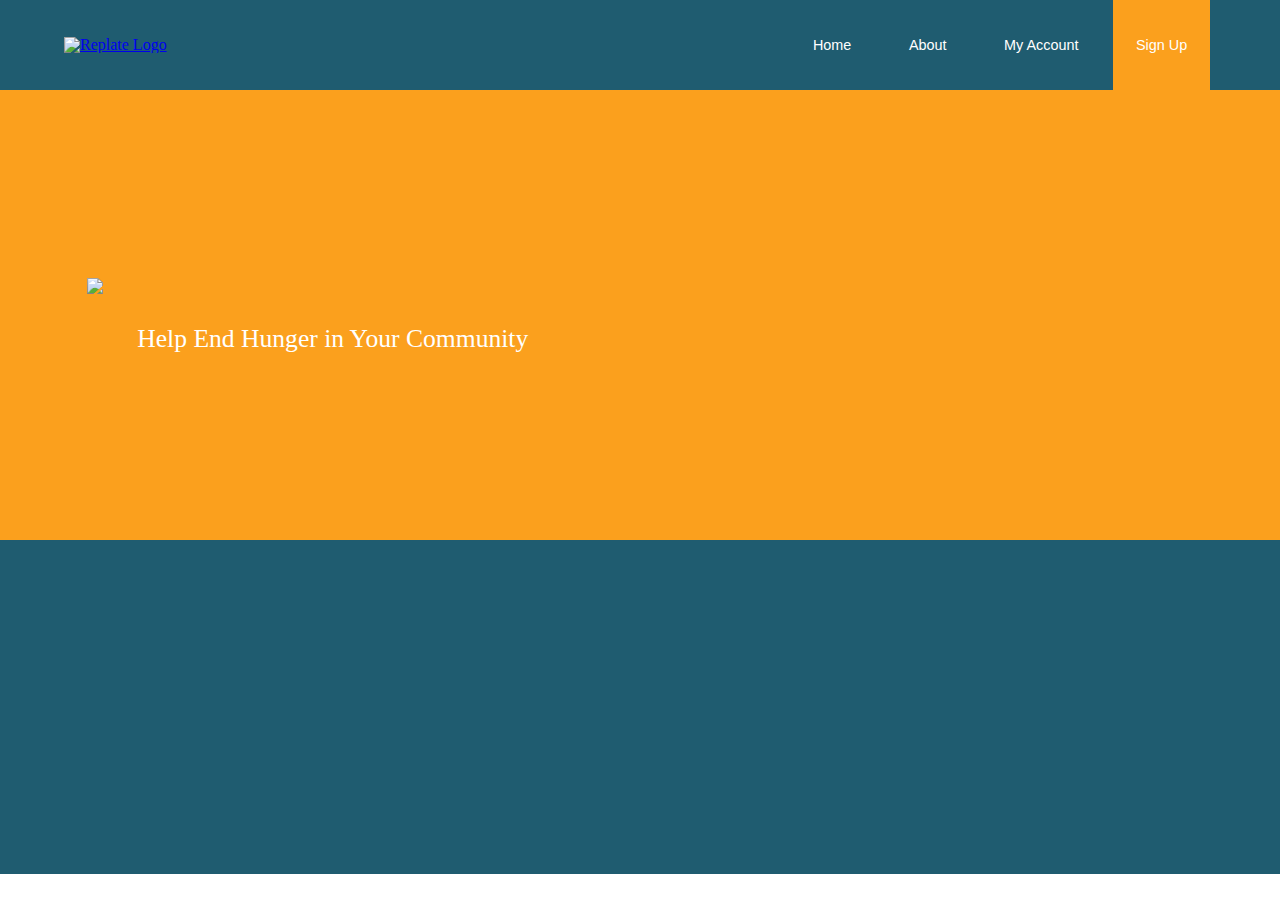
==== about.html @ b8de44a4 "Committing nav changes, mobile styles and about page structure." ====
<!DOCTYPE html>
<html>
  <head>
    <title>Replate - Help End Hunger in Your Community</title>
    <meta name="viewport" content="width=device-width, initial-scale=1.0">
    <link rel="stylesheet" href="css/index.css">
    <link rel="stylesheet" href="https://use.typekit.net/iao2ilk.css">
  </head>

  <body>
    <!-- START NAVIGATION.LESS -->
    <nav>
      <a class="logoLink" href="index.html"><img class="logo" src="images/logos/replate-white.svg" alt="Replate Logo"></a>
      <a class="navLink" href="index.html">Home</a>
      <a class="navLink" href="about.html">About</a>
      <a class="navLink" href="#">My Account</a>
      <a class="navSignUp" href="#"><span>Sign Up</span></a>
    </nav>
    <!-- END NAVIGATION.LESS-->

    <div class="container">
      <section class="postHeader">
        <div class="postHeaderContent">
          <img src="images/logos/replate-white.svg">
          <h2>Help End Hunger in Your Community</h2>
        </div>
      </section>

      <div class="aboutTheTeam">
      </div>

    </div>

    <footer>

    </footer>
  </body>

</html>
---- css/index.css ----
/* http://meyerweb.com/eric/tools/css/reset/
v2.0 | 20110126
   License: none (public domain)
*/
@import url("https://use.typekit.net/iao2ilk.css");
html,
body,
div,
span,
applet,
object,
iframe,
h1,
h2,
h3,
h4,
h5,
h6,
p,
blockquote,
pre,
a,
abbr,
acronym,
address,
big,
cite,
code,
del,
dfn,
em,
img,
ins,
kbd,
q,
s,
samp,
small,
strike,
strong,
sub,
sup,
tt,
var,
b,
u,
i,
center,
dl,
dt,
dd,
ol,
ul,
li,
fieldset,
form,
label,
legend,
table,
caption,
tbody,
tfoot,
thead,
tr,
th,
td,
article,
aside,
canvas,
details,
embed,
figure,
figcaption,
footer,
header,
hgroup,
menu,
nav,
output,
ruby,
section,
summary,
time,
mark,
audio,
video {
  margin: 0;
  padding: 0;
  border: 0;
  font-size: 100%;
  font: inherit;
  vertical-align: baseline;
}
/* HTML5 display-role reset for older browsers */
article,
aside,
details,
figcaption,
figure,
footer,
header,
hgroup,
menu,
nav,
section {
  display: block;
}
body {
  line-height: 1;
}
ol,
ul {
  list-style: none;
}
blockquote,
q {
  quotes: none;
}
blockquote:before,
blockquote:after,
q:before,
q:after {
  content: '';
  content: none;
}
table {
  border-collapse: collapse;
  border-spacing: 0;
}
h1 {
  font-family: hatch, serif;
  font-weight: 400;
  font-style: normal;
  font-size: 2rem;
}
h2 {
  font-family: hatch, serif;
  font-weight: 400;
  font-style: normal;
  font-size: 1.6rem;
}
h3 {
  font-family: Helvetica Neue, Helvetica, Arial, sans-serif;
  font-weight: 200;
  font-style: italic;
  text-transform: uppercase;
}
h4 {
  font-family: Helvetica Neue, Helvetica, Arial, sans-serif;
  color: #1F5C70;
  font-weight: bold;
  font-size: 2.5vw;
  line-height: 3rem;
  text-transform: uppercase;
}
nav {
  height: 10vh;
  background: #1F5C70;
  display: flex;
  justify-content: flex-end;
  align-items: center;
  padding: 0 5%;
  color: white;
}
nav .logoLink {
  margin-right: auto;
}
@media (max-width: 500px) {
  nav .logoLink {
    margin: 0 auto;
  }
}
nav .navLink,
nav .navSignUp {
  background-color: #1F5C70;
  transition: background-color 0.2s ease;
  color: white;
  padding: 0 2%;
  margin: 0 0.5%;
  align-self: stretch;
  display: flex;
  align-items: center;
  text-decoration: none;
  font-family: Helvetica;
  font-size: 0.9rem;
}
@media (max-width: 500px) {
  nav .navLink,
  nav .navSignUp {
    display: none;
  }
}
nav .navLink:hover {
  background-color: #FBA01D;
}
nav .navSignUp {
  background-color: #FBA01D;
}
nav .logo {
  width: 7rem;
}
.headerContainer {
  height: 100vh;
  background-image: url("../images/trash-food.jpg");
  background-size: cover;
  background-position: right;
  overflow: auto;
  postion: relative;
}
.headerContainer .headerLogo {
  height: 95vh;
  display: flex;
  justify-content: center;
  align-items: center;
}
.headerContainer .headerLogo img {
  width: 50%;
}
.postHeader {
  min-height: 50vh;
  background-color: #FBA01D;
  background-image: url("../images/iphoneMockUp.jpg");
  background-repeat: no-repeat;
  background-position: 90% 50%;
  background-size: 45%;
  padding: 3% 0;
  margin: 0;
  padding: 0 2%;
  display: flex;
  justify-content: flex-start;
  align-items: center;
}
.postHeader .postHeaderContent {
  width: 50%;
  font-family: hatch, serif;
  color: white;
  text-align: center;
  display: flex;
  justify-content: center;
  align-items: center;
  flex-direction: column;
}
.postHeader .postHeaderContent img {
  width: 80%;
  margin-bottom: 2rem;
}
.postHeader .postHeaderContent h2 {
  width: 80%;
}
.foodData {
  display: flex;
  justify-content: center;
  align-items: center;
  margin: 0;
  padding: 1% 2%;
  min-height: 40vh;
}
@media (max-width: 500px) {
  .foodData {
    flex-direction: column;
    min-height: 80vh;
  }
}
.foodData .twoColContent {
  display: flex;
  justify-content: center;
  align-items: center;
  flex-direction: column;
  color: #1F5C70;
  width: 50%;
  text-align: center;
}
.foodData .twoColContent .replateLogo {
  width: 35%;
  margin: 5% 0;
}
.foodData .twoColContent .usGraphic {
  width: 100%;
  justify-content: flex-end;
}
.foodData .twoColContent h1 {
  font-family: Helvetica Neue, Helvetica, Arial, sans-serif;
  font-size: 3rem;
  flex-shrink: 1;
  line-height: 5rem;
  font-weight: bold;
}
.foodData .twoColContent .twoColRuler {
  border-top: 1px solid #1F5C70;
  width: 100%;
  margin: 5% 0;
}
.foodData .twoColContent .figures {
  display: flex;
  justify-content: center;
  align-items: center;
  width: 100%;
  flex-direction: row;
  flex-wrap: nowrap;
}
.foodData .twoColContent .figures .dataFigure {
  padding: 0 1%;
  max-width: 10%;
  flex-shrink: 1;
  margin: 5% 0;
}
.foodData .twoColContent p {
  font-family: Helvetica Neue, Helvetica, Arial, sans-serif;
  font-size: 0.75rem;
  font-style: italic;
  color: #1F5C70;
  text-transform: uppercase;
  font-weight: 200;
}
.foodFacts {
  margin: 0%;
  padding: 3% 2%;
  display: flex;
  justify-content: center;
  align-items: center;
  flex-flow: row wrap;
  background-color: #1F5C70;
  color: white;
  min-height: 40vh;
  font-family: Helvetica Neue, Helvetica, Arial, sans-serif;
  line-height: 1.5rem;
  font-size: 0.9rem;
  font-weight: 400;
}
@media (max-width: 500px) {
  .foodFacts {
    flex-direction: column;
    min-height: 60vh;
  }
}
.foodFacts .twoColSectionHeader {
  width: 100%;
}
.foodFacts .twoColSectionHeader .foodWaste {
  font-family: Helvetica Neue, Helvetica, Arial, sans-serif;
  font-weight: bold;
  text-align: center;
  text-transform: uppercase;
}
.foodFacts .foodGraph {
  width: 46%;
  padding: 2%;
}
@media (max-width: 500px) {
  .foodFacts .foodGraph {
    width: 96%;
  }
}
.foodFacts .foodFactsList {
  width: 46%;
  padding: 2%;
}
@media (max-width: 500px) {
  .foodFacts .foodFactsList {
    width: 80%;
  }
}
.foodFacts .foodFactsList ul li {
  list-style: disc;
}
.joinTheFight {
  margin: 0%;
  padding: 3% 2%;
  display: flex;
  justify-content: center;
  align-items: center;
  padding: 7% 0 7% 0;
  flex-direction: column;
  text-align: center;
}
.joinTheFight h1 {
  color: #1F5C70;
  font-size: 4vw;
  margin-bottom: 2%;
}
@media (max-width: 500px) {
  .joinTheFight h1 {
    font-size: 2rem;
  }
}
.joinTheFight .userTypes {
  width: 100%;
  display: flex;
  justify-content: space-evenly;
  align-items: center;
  flex-flow: row nowrap;
}
@media (max-width: 500px) {
  .joinTheFight .userTypes {
    flex-direction: column;
  }
}
.joinTheFight .userTypes .userType {
  display: flex;
  justify-content: center;
  align-items: center;
  flex-direction: column;
  border: 2px solid #1F5C70;
  border-radius: 1rem;
  min-height: 25vh;
  width: 30%;
  padding: 1.5%;
  margin: 1.5%;
}
@media (max-width: 500px) {
  .joinTheFight .userTypes .userType {
    width: 90%;
  }
  .joinTheFight .userTypes .userType h4 {
    font-size: 2rem;
  }
}
.joinTheFight .userTypes .userType h4 {
  text-align: center;
  margin-bottom: 2%;
}
.joinTheFight .userTypes .userType .iconSize {
  display: block;
  width: 20vh;
  height: 20vh;
}
.joinTheFight .userTypes .userType .doveIcon {
  display: block;
  width: 15vh;
  height: 15vh;
  padding: 2.5vh;
}
.joinTheFight .userTypes .userType a {
  text-decoration: none;
  display: block;
  width: 90%;
}
.joinTheFight .userTypes .userType a .joinButton {
  background-color: #FBA01D;
  color: white;
  border: none;
  border-radius: 1rem;
  width: 100%;
  padding: 8% 1%;
  font-size: 1rem;
  font-weight: bold;
  transition: background-color 0.3s ease;
}
.joinTheFight .userTypes .userType a .joinButton:hover {
  background-color: #1F5C70;
}
@media (max-width: 500px) {
  .joinTheFight .userTypes .userType a .joinButton {
    margin-bottom: 5%;
  }
}
.download {
  background-color: #D9D9D9;
  min-height: 40vh;
  padding-top: 5%;
  display: flex;
  justify-content: center;
  align-items: center;
  flex-flow: row nowrap;
}
@media (max-width: 500px) {
  .download {
    flex-flow: column wrap;
  }
}
.download .leftCol {
  width: 50%;
  display: flex;
  align-items: center;
  flex-direction: column;
}
@media (max-width: 500px) {
  .download .leftCol {
    width: 100%;
  }
}
.download .leftCol .replateLogo {
  width: 80%;
  margin-bottom: 5%;
}
.download .leftCol .appStoreLogo {
  width: 30%;
  margin-bottom: 5%;
}
.download .leftCol h3 {
  font-family: hatch, serif;
  font-style: normal;
  font-size: 1.25rem;
  letter-spacing: 0.08rem;
  color: #1F5C70;
  margin-bottom: 5%;
}
.download .leftCol a {
  display: block;
  width: 100%;
  display: flex;
  text-decoration: none;
  justify-content: center;
}
.download .leftCol a button {
  background-color: #FBA01D;
  border: none;
  width: 80%;
  padding: 5% 0;
  border-radius: 0.8rem;
  color: white;
  font-family: hatch, serif;
  font-size: 1rem;
}
.download .leftCol a button:hover {
  filter: drop-shadow(0 0 0.2rem grey);
}
.download .rightCol {
  width: 50%;
}
.download .rightCol img {
  max-width: 100%;
}
@media (max-width: 500px) {
  .download .rightCol {
    width: 80%;
    padding-top: 5%;
  }
}
footer {
  background-color: #1F5C70;
  min-height: 30vh;
  text-align: center;
  padding-top: 5%;
  color: white;
  font-family: Helvetica Neue, Helvetica, Arial, sans-serif;
}
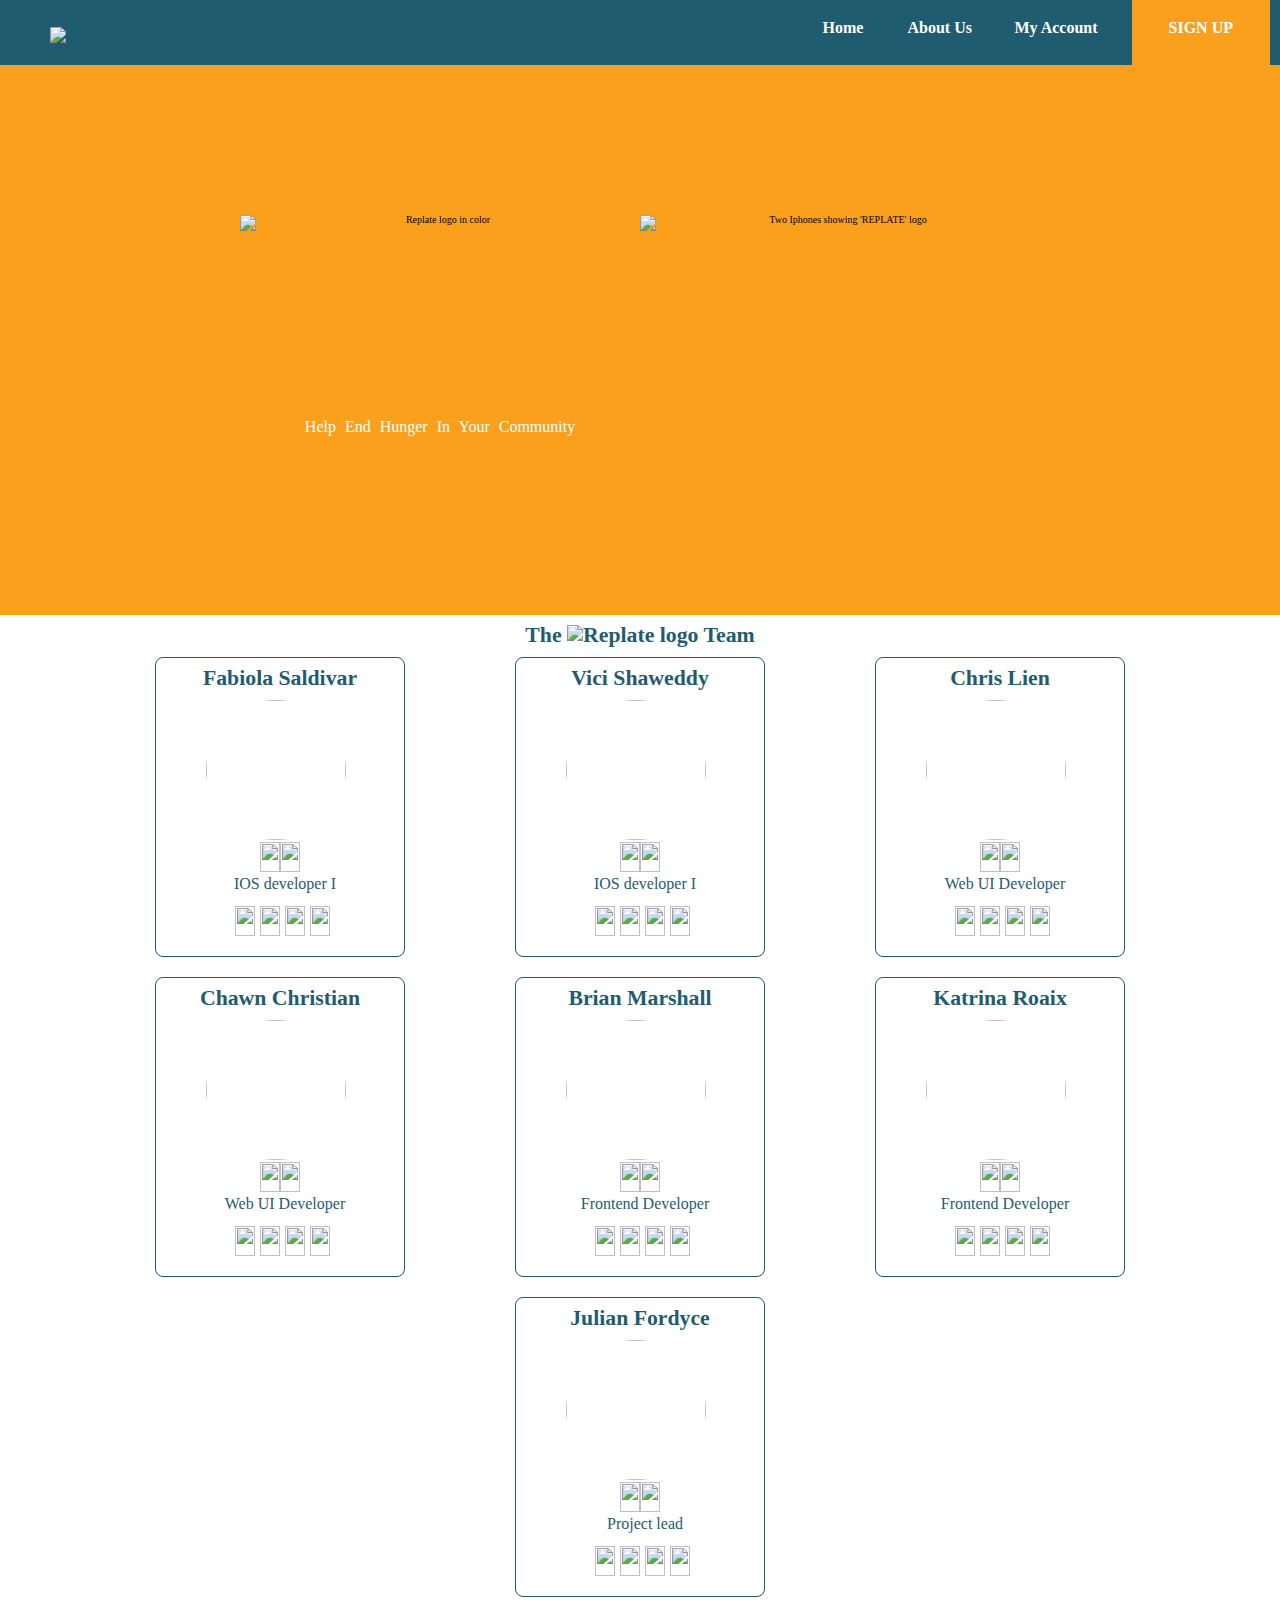
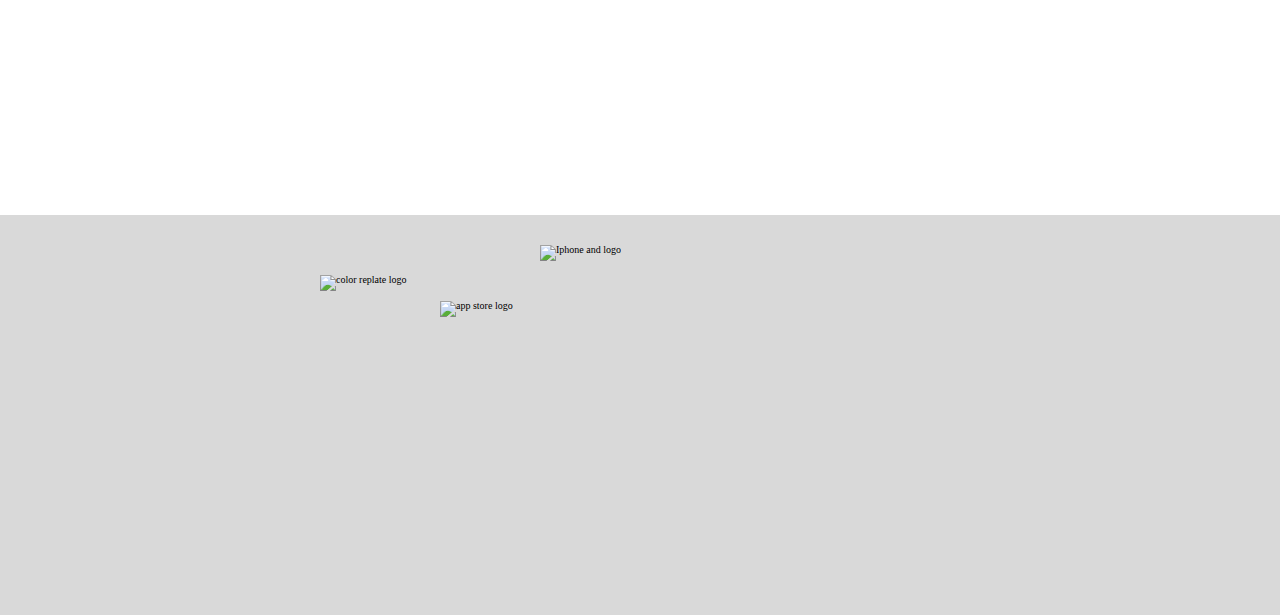
==== commit 0bbc1fc4: "About page responsive update" ====
--- a/about.html
+++ b/about.html
@@ -1,39 +1,167 @@
-<!DOCTYPE html>
-<html>
-  <head>
-    <title>Replate - Help End Hunger in Your Community</title>
-    <meta name="viewport" content="width=device-width, initial-scale=1.0">
-    <link rel="stylesheet" href="css/index.css">
-    <link rel="stylesheet" href="https://use.typekit.net/iao2ilk.css">
+<!doctype html>
+<html lang="en">
+
+<head>
+  <meta name="viewport" content="width=device-width, initial-scale=1">
+  <meta charset="utf-8">
+  <title></title>
+
+  <link href="https://www.fonts.com/font/linotype/neue-helvetica-etext?QueryFontType=Web&src=GoogleWebFonts" rel="stylesheet">
+  <link rel="stylesheet" href="css/index.css">
+
   </head>
+<section class="whole">
+<body>
+  <section class="header">
+ <h1> <header> <img src="img/replateLogoWhite.png" id="replate1"></header> </h1>
+   <nav>
+       <a href="index.html" id= "nav"> Home </a>
+       <a href="about.html" id="nav"> About Us</a>
+       <a href="#" id="nav"> My Account </a>
+       <a href="#" id="sign"> SIGN UP </a>
+     </nav>
+     <section class="firstSecond">
+      <div id="fsd">
+       <img src="img/replateLogoWhite.png" alt="Replate logo in color" id="FSCL">
+       <p> Help End Hunger In Your Community</p>
+     </div>
+       <img src="img/iphoneMockUp.jpg" alt="Two Iphones showing 'REPLATE' logo" id="iphone">
+     </section>
 
-  <body>
-    <!-- START NAVIGATION.LESS -->
-    <nav>
-      <a class="logoLink" href="index.html"><img class="logo" src="images/logos/replate-white.svg" alt="Replate Logo"></a>
-      <a class="navLink" href="index.html">Home</a>
-      <a class="navLink" href="about.html">About</a>
-      <a class="navLink" href="#">My Account</a>
-      <a class="navSignUp" href="#"><span>Sign Up</span></a>
-    </nav>
-    <!-- END NAVIGATION.LESS-->
+<section class="sthird">
+<h2> The <img src="img/replateLogo.png" alt="Replate logo" id="logo"> Team </h2>
+  <div class="boxes">
+<div id="person">
+  <h2> Fabiola Saldivar</h2>
+  <img src ="img/fabiola.jpg" id="photo">
+    <div id="profiles">
+      <img src="img/github-square-brands.svg">
+      <img src="img/linkedin-brands.svg">
+      </div>
+      <p> IOS developer I </p>
+      <div id="tools">
+        <img src="img/html5-brands.svg">
+        <img src="img/js-brands.svg">
+        <img src="img/node-js-brands.svg">
+        <img src="img/swift.svg">
+        </div>
+        </div>
 
-    <div class="container">
-      <section class="postHeader">
-        <div class="postHeaderContent">
-          <img src="images/logos/replate-white.svg">
-          <h2>Help End Hunger in Your Community</h2>
-        </div>
-      </section>
+        <div id="person1">
+          <h2> Vici Shaweddy</h2>
+          <img src ="img/vici.jpeg" id="photo">
+            <div id="profiles">
+              <img src="img/github-square-brands.svg">
+              <img src="img/linkedin-brands.svg">
+              </div>
+              <p> IOS developer I </p>
+              <div id="tools">
+                <img src="img/html5-brands.svg">
+                <img src="img/js-brands.svg">
+                <img src="img/node-js-brands.svg">
+                <img src="img/swift.svg">
+                </div>
+                </div>
 
-      <div class="aboutTheTeam">
-      </div>
 
-    </div>
+                <div id="person2">
+                  <h2> Chris Lien</h2>
+                  <img src ="img/chrislien.png" id="photo">
+                    <div id="profiles">
+                      <img src="img/github-square-brands.svg">
+                      <img src="img/linkedin-brands.svg">
+                      </div>
+                      <p> Web UI Developer </p>
+                      <div id="tools">
+                        <img src="img/html5-brands.svg">
+                        <img src="img/js-brands.svg">
+                        <img src="img/node-js-brands.svg">
+                        <img src="img/swift.svg">
+                        </div>
+                        </div>
 
-    <footer>
 
-    </footer>
-  </body>
+                        <div id="person3">
+                          <h2> Chawn Christian </h2>
+                          <img src ="img/chawn.png" id="photo">
+                            <div id="profiles">
+                              <img src="img/github-square-brands.svg">
+                              <img src="img/linkedin-brands.svg">
+                              </div>
+                              <p> Web UI Developer </p>
+                              <div id="tools">
+                                <img src="img/html5-brands.svg">
+                                <img src="img/js-brands.svg">
+                                <img src="img/node-js-brands.svg">
+                                <img src="img/swift.svg">
+                                </div>
+                                </div>
 
+
+                                <div id="person4">
+                                  <h2> Brian Marshall</h2>
+                                  <img src ="img/brian.png" id="photo">
+                                    <div id="profiles">
+                                      <img src="img/github-square-brands.svg">
+                                      <img src="img/linkedin-brands.svg">
+                                      </div>
+                                      <p> Frontend Developer</p>
+                                      <div id="tools">
+                                        <img src="img/html5-brands.svg">
+                                        <img src="img/js-brands.svg">
+                                        <img src="img/node-js-brands.svg">
+                                        <img src="img/swift.svg">
+                                        </div>
+                                        </div>
+
+                                        <div id="person5">
+                                          <h2> Katrina Roaix</h2>
+                                          <img src ="img/katrina.png" id="photo">
+                                            <div id="profiles">
+                                              <img src="img/github-square-brands.svg">
+                                              <img src="img/linkedin-brands.svg">
+                                              </div>
+                                              <p> Frontend Developer</p>
+                                              <div id="tools">
+                                                <img src="img/html5-brands.svg">
+                                                <img src="img/js-brands.svg">
+                                                <img src="img/node-js-brands.svg">
+                                                <img src="img/swift.svg">
+                                                </div>
+                                                </div>
+
+
+                                                  <div id="person6">
+                                                  <h2> Julian  Fordyce</h2>
+                                                  <img src ="img/julian.png" id="photo">
+                                                    <div id="profiles">
+                                                      <img src="img/github-square-brands.svg">
+                                                      <img src="img/linkedin-brands.svg">
+                                                      </div>
+                                                      <p> Project lead </p>
+                                                      <div id="tools">
+                                                        <img src="img/html5-brands.svg">
+                                                        <img src="img/js-brands.svg">
+                                                        <img src="img/node-js-brands.svg">
+                                                        <img src="img/swift.svg">
+                                                        </div>
+                                                        </div>
+
+  </div>
+  </section>
+
+
+     <section class="fifth">
+     <div id="rpf">
+       <img src="img/replateLogo.png" alt="color replate logo" id="logo">
+
+       <img src="img/app-store.png" alt= "app store logo" id="app">
+      <!-- <p> NOT CONVINCED?</p>
+       <div id="button4"> Learn More About Replate </div> -->
+     </div>
+     <div id="giphone">
+       <img src="img/iphone-about-mock.png" alt= "Iphone and logo">
+     </div>
+     </section>
+</section>
 </html>
--- a/css/index.css
+++ b/css/index.css
@@ -1,8 +1,7 @@
 /* http://meyerweb.com/eric/tools/css/reset/
-v2.0 | 20110126
+   v2.0 | 20110126
    License: none (public domain)
 */
-@import url("https://use.typekit.net/iao2ilk.css");
 html,
 body,
 div,
@@ -127,411 +126,765 @@
   border-collapse: collapse;
   border-spacing: 0;
 }
+* {
+  box-sizing: border-box;
+}
+html {
+  font-size: 62.5%;
+}
+html,
+body {
+  font-family: 'Helvetica Neue', bold;
+}
+h1,
+h2,
+h3,
+h4,
+h5 {
+  font-family: 'Helvetica Neue', bold;
+}
 h1 {
-  font-family: hatch, serif;
-  font-weight: 400;
-  font-style: normal;
-  font-size: 2rem;
+  font-size: 4rem;
 }
 h2 {
-  font-family: hatch, serif;
-  font-weight: 400;
-  font-style: normal;
+  font-size: 3.2rem;
+  padding-bottom: 10px;
+}
+h4 {
+  font-size: 2.5rem;
+  padding-bottom: 10px;
+}
+p {
+  line-height: 1.5;
   font-size: 1.6rem;
-}
-h3 {
-  font-family: Helvetica Neue, Helvetica, Arial, sans-serif;
-  font-weight: 200;
+  padding-bottom: 10px;
+}
+img {
+  max-width: 100%;
+  height: auto;
+}
+.header {
+  background-color: #1F5C70;
+  display: flex;
+  flex-wrap: wrap;
+  justify-content: space-between;
+  max-width: 100%;
+  width: 100%;
+  margin: 0 auto;
+}
+#replate1 {
+  width: 10rem;
+}
+header {
+  justify-content: flex-start;
+  padding-bottom: 15px;
+  margin-left: 50px;
+  margin-top: 10px;
+  color: white;
+}
+#sign {
+  text-decoration: none;
+  color: white;
+  font-size: 16px;
+  font-weight: bolder;
+  justify-content: flex-end;
+  padding: 37px;
+  margin-right: 10px;
+  margin-left: 10px;
+  background-color: #FBA01D;
+}
+@media (max-width:500px) {
+  #sign {
+    padding: 15px;
+  }
+}
+a {
+  font-family: hatch, serif;
+}
+#nav {
+  text-decoration: none;
+  color: white;
+  font-size: 16px;
+  font-weight: bolder;
+  justify-content: flex-end;
+  padding: 20px;
+  font-family: hatch, serif;
+}
+nav {
+  padding-bottom: 15px;
+  margin-left: 50px;
+  margin-top: 20px;
+}
+.starter {
+  display: flex;
+  filter: opacity(50%);
+  background-color: white;
+  height: 55rem;
+  max-width: 100%;
+  width: 100%;
+}
+@media (max-width:500px) {
+  .starter {
+    height: 30rem;
+  }
+}
+.second {
+  display: flex;
+  justify-content: flex-end;
+  padding-right: 30rem;
+  background-color: white;
+  height: 55rem;
+  max-width: 100%;
+  width: 100%;
+  text-align: center;
+}
+@media (max-width:500px) {
+  .second {
+    padding-top: 50px;
+    justify-content: space-around;
+    display: flex;
+    padding-right: 0rem;
+    background-color: white;
+    height: 45rem;
+    width: 100%;
+    text-align: center;
+  }
+}
+.second p {
+  color: #1F5C70;
+  font-weight: bold;
+  font-size: 25px;
+  font-family: 'Helvetica';
+}
+@media (max-width:500px) {
+  .second p {
+    font-size: 2vw;
+  }
+}
+.second h1 {
+  color: #1F5C70;
+  font-weight: bold;
+}
+@media (max-width:500px) {
+  .second h1 {
+    font-size: 4vw;
+  }
+}
+#text1 {
+  padding-top: 30px;
+}
+@media (max-width:500px) {
+  #text1 {
+    justify-content: flex-end;
+  }
+}
+#text1 p {
+  font-family: hatch, serif;
+}
+#muricah {
+  height: 45em;
+  width: 55em;
+  padding-top: 40px;
+}
+@media (max-width:500px) {
+  #muricah {
+    height: 20em;
+    width: 25em;
+    margin-top: 30px;
+    margin-right: 30px;
+  }
+}
+#replateColor {
+  max-width: 100%;
+  width: 15rem;
+}
+#littleHumans p {
+  font-weight: normal;
   font-style: italic;
-  text-transform: uppercase;
-}
-h4 {
-  font-family: Helvetica Neue, Helvetica, Arial, sans-serif;
-  color: #1F5C70;
+  font-family: hatch, serif;
+}
+@media (max-width:500px) {
+  #littleHumans p {
+    font-size: 3vw;
+  }
+}
+#littleHumans img {
+  width: 5em;
+}
+@media (max-width:500px) {
+  #littleHumans img {
+    width: 2rem;
+  }
+}
+#littleHumans h6 {
+  color: #1F5C70;
+}
+.firstSecond {
+  background-color: #FBA01D;
+  display: flex;
+  flex-flow: row wrap;
+  height: 55rem;
+  max-width: 100%;
+  width: 100%;
+  text-align: center;
+  justify-content: center;
+  padding-top: 15rem;
+}
+@media (max-width:500px) {
+  .firstSecond {
+    display: flex;
+    flex-flow: row wrap;
+    justify-content: center;
+    padding-top: 8rem;
+    height: 30rem;
+  }
+}
+.firstSecond #iphone {
+  display: flex;
+  flex-flow: row wrap;
+  justify-content: center;
+  width: 40rem;
+  height: 30rem;
+}
+@media (max-width:500px) {
+  .firstSecond #iphone {
+    width: 20rem;
+    height: 10rem;
+    margin-left: 1rem;
+    margin-top: 3rem;
+  }
+}
+#FSCL {
+  width: 40rem;
+  height: 20rem;
+}
+@media (max-width:500px) {
+  #FSCL {
+    display: flex;
+    flex-flow: column wrap;
+    justify-content: center;
+    width: 20rem;
+    height: 10rem;
+    margin-left: 2rem;
+    margin-right: 1rem;
+  }
+}
+#fsd {
+  display: flex;
+  flex-flow: column wrap;
+  justify-content: flex-start;
+}
+@media (max-width:500px) {
+  #fsd {
+    display: flex;
+    flex-flow: column wrap;
+    justify-content: flex-start;
+  }
+}
+#fsd P {
+  color: white;
+  font-family: hatch, serif;
+  word-spacing: 5px;
+}
+.third {
+  background-color: #1F5C70;
+  padding-right: 20rem;
+  padding-left: 15rem;
+  height: 40rem;
+  max-width: 100%;
+  width: 100%;
+  text-align: center;
+  color: white;
+}
+@media (max-width:500px) {
+  .third {
+    background-color: #1F5C70;
+    padding-right: 0rem;
+    padding-left: 0rem;
+    height: 40rem;
+    max-width: 100%;
+    width: 100%;
+    text-align: center;
+    color: white;
+  }
+}
+@media (max-width:1100px) {
+  .third {
+    padding-right: 1rem;
+  }
+}
+.third P {
+  font-family: hatch, serif;
+}
+.third h1 {
+  text-align: center;
+  margin-right: 30px;
+}
+@media (max-width:500px) {
+  .third h1 {
+    font-size: 30px;
+  }
+}
+#thirdImages {
+  display: flex;
+  justify-content: space-around;
+}
+#thirdImages #timgs {
+  width: 50rem;
+  height: 20rem;
+  padding-left: 70px;
+  margin-top: 30px;
+  align-items: flex-start;
+}
+@media (max-width:500px) {
+  #thirdImages #timgs {
+    width: 30em;
+    height: 15em;
+    padding-left: 30px;
+    margin-top: 30px;
+    align-items: flex-start;
+  }
+}
+#thirdImages p {
+  display: block;
+  margin-top: 50px;
+  color: white;
+  align-items: flex-end;
+  text-align: left;
+  padding-left: 80px;
+}
+@media (max-width:500px) {
+  #thirdImages p {
+    display: block;
+    margin-top: 10px;
+    color: white;
+    align-items: flex-end;
+    text-align: left;
+    padding-left: 20px;
+    font-size: 12px;
+  }
+}
+@media (max-width:1100px) {
+  #thirdImages p {
+    padding-left: 2rem;
+  }
+}
+.fourth {
+  background-color: white;
+  height: 40rem;
+  max-width: 100%;
+  width: 100%;
+  text-align: center;
+}
+@media (max-width:500px) {
+  .fourth {
+    height: 35rem;
+  }
+}
+.fourth h3 {
+  margin-top: 30px;
+  font-family: hatch, serif;
+  color: #1F5C70;
+  font-size: 20px;
   font-weight: bold;
-  font-size: 2.5vw;
-  line-height: 3rem;
-  text-transform: uppercase;
-}
-nav {
-  height: 10vh;
-  background: #1F5C70;
-  display: flex;
-  justify-content: flex-end;
+}
+#boxes {
+  display: flex;
+  flex-flow: row wrap;
+  justify-content: space-around;
   align-items: center;
-  padding: 0 5%;
-  color: white;
-}
-nav .logoLink {
-  margin-right: auto;
-}
-@media (max-width: 500px) {
-  nav .logoLink {
-    margin: 0 auto;
-  }
-}
-nav .navLink,
-nav .navSignUp {
+  padding-top: 3rem;
+}
+@media (max-width:500px) {
+  #boxes {
+    padding-top: 6rem;
+    padding-right: 0rem;
+    padding-left: 0rem;
+    align-items: center;
+  }
+}
+#bus {
+  width: 30rem;
+  height: 20rem;
+  background: #FFFFFF;
+  border: 3px solid #1F5C70;
+  border-radius: 12px;
+  display: block;
+  justify-content: center;
+}
+@media (max-width:500px) {
+  #bus {
+    width: 15rem;
+    height: 15rem;
+  }
+}
+#bus h3 {
+  margin-top: 30px;
+  font-family: hatch, serif;
+  color: #1F5C70;
+  font-size: 20px;
+  font-weight: bold;
+}
+@media (max-width:500px) {
+  #bus h3 {
+    font-size: 15px;
+    font-weight: bold;
+  }
+}
+#bus img {
+  width: 20rem;
+  height: 10rem;
+}
+@media (max-width:500px) {
+  #bus img {
+    width: 10rem;
+    height: 5rem;
+  }
+}
+#bus #button1 {
+  background-color: #FBA01D;
+  color: white;
+  width: 20rem;
+  height: 3rem;
+  font-size: 16px;
+  display: flex;
+  justify-content: center;
+  padding-top: 0.8rem;
+  margin-right: 2rem;
+  margin-left: 4rem;
+  border-radius: 10px;
+}
+@media (max-width:500px) {
+  #bus #button1 {
+    width: 13rem;
+    height: 2rem;
+    font-size: 10px;
+    padding: 5px 8px 10px 8px;
+    margin: 1rem 8rem 0rem 0.8rem;
+  }
+}
+#volunteer {
+  width: 30rem;
+  height: 20rem;
+  background: #FFFFFF;
+  border: 3px solid #1F5C70;
+  border-radius: 12px;
+  display: block;
+}
+@media (max-width:500px) {
+  #volunteer {
+    width: 15rem;
+    height: 15rem;
+    margin-left: 1rem;
+  }
+}
+#volunteer h3 {
+  margin-top: 30px;
+  font-family: hatch, serif;
+  color: #1F5C70;
+  font-size: 20px;
+  font-weight: bold;
+}
+@media (max-width:500px) {
+  #volunteer h3 {
+    font-size: 15px;
+  }
+}
+#volunteer img {
+  width: 15rem;
+  height: 8rem;
+  padding-top: 20px;
+}
+@media (max-width:500px) {
+  #volunteer img {
+    width: 8rem;
+    height: 6rem;
+    padding-top: 10px;
+  }
+}
+#volunteer #button2 {
+  background-color: #FBA01D;
+  color: white;
+  width: 20rem;
+  height: 3rem;
+  font-size: 16px;
+  display: flex;
+  justify-content: center;
+  padding-top: 0.8rem;
+  margin-right: 2rem;
+  margin-left: 4.5rem;
+  margin-top: 1.5rem;
+  border-radius: 10px;
+}
+@media (max-width:500px) {
+  #volunteer #button2 {
+    width: 13rem;
+    height: 2rem;
+    font-size: 10px;
+    padding: 5px 8px 10px 8px;
+    margin: 0.5rem 8rem 0rem 0.8rem;
+  }
+}
+#nonp {
+  width: 30rem;
+  height: 20rem;
+  background: #FFFFFF;
+  border: 3px solid #1F5C70;
+  border-radius: 12px;
+  display: block;
+}
+@media (max-width:500px) {
+  #nonp {
+    width: 15rem;
+    height: 15rem;
+    margin-left: 1rem;
+  }
+}
+#nonp h3 {
+  margin-top: 30px;
+  font-family: hatch, serif;
+  color: #1F5C70;
+  font-size: 20px;
+  font-weight: bold;
+}
+@media (max-width:500px) {
+  #nonp h3 {
+    font-size: 15px;
+  }
+}
+#nonp img {
+  width: 15rem;
+  height: 8rem;
+  padding-top: 20px;
+}
+@media (max-width:500px) {
+  #nonp img {
+    width: 8rem;
+    height: 6rem;
+    padding-top: 10px;
+  }
+}
+#nonp #button3 {
+  background-color: #FBA01D;
+  color: white;
+  width: 20rem;
+  height: 3rem;
+  font-size: 16px;
+  display: flex;
+  justify-content: center;
+  padding-top: 0.8rem;
+  margin-right: 2rem;
+  margin-left: 5rem;
+  margin-top: 1.5rem;
+  border-radius: 10px;
+}
+@media (max-width:500px) {
+  #nonp #button3 {
+    width: 13rem;
+    height: 2rem;
+    font-size: 10px;
+    padding: 5px 8px 10px 8px;
+    margin: 0.5rem 8rem 0rem 0.8rem;
+  }
+}
+.fifth {
+  display: flex;
+  background-color: #D9D9D9;
+  height: 40rem;
+  max-width: 100%;
+  width: 100%;
+  justify-content: center;
+}
+#rpf {
+  display: block;
+  margin-top: 30px;
+}
+#rpf #logo {
+  width: 35rem;
+  height: 15rem;
+  margin: 30px 30px 10px 30px;
+}
+@media (max-width:500px) {
+  #rpf #logo {
+    width: 20rem;
+    height: 10rem;
+    margin: 30px 30px 10px 30px;
+  }
+}
+#rpf #app {
+  display: block;
+  width: 10rem;
+  height: 3rem;
+  margin-left: 15rem;
+  margin-bottom: 12px;
+}
+@media (max-width:500px) {
+  #rpf #app {
+    width: 10rem;
+    height: 3rem;
+    margin-left: 8rem;
+    margin-bottom: 12px;
+  }
+}
+#rpf P {
+  font-family: hatch, serif;
+  color: #1F5C70;
+  font-size: 20px;
+  font-weight: bold;
+  margin-left: 11.5rem;
+}
+@media (max-width:500px) {
+  #rpf P {
+    margin-left: 5rem;
+  }
+}
+#rpf #button4 {
+  background-color: #FBA01D;
+  color: white;
+  width: 20rem;
+  height: 3rem;
+  font-size: 16px;
+  padding-top: 7px;
+  padding-left: 15px;
+  margin-left: 10.2rem;
+  border-radius: 10px;
+}
+@media (max-width:500px) {
+  #rpf #button4 {
+    margin-left: 4rem;
+  }
+}
+#giphone {
+  width: 45rem ;
+  height: 30rem ;
+  margin-top: 30px;
+}
+@media (max-width:500px) {
+  #giphone {
+    margin-top: 8rem;
+  }
+}
+.end {
   background-color: #1F5C70;
-  transition: background-color 0.2s ease;
-  color: white;
-  padding: 0 2%;
-  margin: 0 0.5%;
-  align-self: stretch;
-  display: flex;
+  max-width: 100%;
+  width: 100%;
+  height: 5rem;
+}
+.sthird {
+  background: white;
+  max-width: 100%;
+  width: 100%;
+  height: 120rem;
   align-items: center;
-  text-decoration: none;
-  font-family: Helvetica;
-  font-size: 0.9rem;
-}
-@media (max-width: 500px) {
-  nav .navLink,
-  nav .navSignUp {
-    display: none;
-  }
-}
-nav .navLink:hover {
-  background-color: #FBA01D;
-}
-nav .navSignUp {
-  background-color: #FBA01D;
-}
-nav .logo {
-  width: 7rem;
-}
-.headerContainer {
-  height: 100vh;
-  background-image: url("../images/trash-food.jpg");
-  background-size: cover;
-  background-position: right;
-  overflow: auto;
-  postion: relative;
-}
-.headerContainer .headerLogo {
-  height: 95vh;
-  display: flex;
-  justify-content: center;
+}
+@media (max-width:500px) {
+  .sthird {
+    height: 240rem;
+  }
+}
+@media (max-width:1100px) {
+  .sthird {
+    height: 150rem;
+  }
+}
+.sthird .boxes {
+  display: flex;
+  flex-flow: row wrap;
   align-items: center;
-}
-.headerContainer .headerLogo img {
-  width: 50%;
-}
-.postHeader {
-  min-height: 50vh;
-  background-color: #FBA01D;
-  background-image: url("../images/iphoneMockUp.jpg");
-  background-repeat: no-repeat;
-  background-position: 90% 50%;
-  background-size: 45%;
-  padding: 3% 0;
-  margin: 0;
-  padding: 0 2%;
-  display: flex;
-  justify-content: flex-start;
-  align-items: center;
-}
-.postHeader .postHeaderContent {
-  width: 50%;
-  font-family: hatch, serif;
-  color: white;
+  justify-content: space-around;
+  padding-right: 10rem;
+  padding-left: 10rem;
+}
+.sthird h2 {
+  color: #1F5C70;
   text-align: center;
-  display: flex;
-  justify-content: center;
-  align-items: center;
-  flex-direction: column;
-}
-.postHeader .postHeaderContent img {
-  width: 80%;
+  font-size: 1.7vw;
+  font-weight: bold;
+  margin-top: 1rem;
+}
+.sthird #logo {
+  height: 7rem;
+}
+.sthird #person,
+.sthird #person1,
+.sthird #person2,
+.sthird #person3,
+.sthird #person4,
+.sthird #person5,
+.sthird #person6 {
+  display: block;
+  border: 1px solid #1F5C70;
+  height: 30rem;
+  width: 25rem;
+  border-radius: 8px;
+  margin-left: 2rem;
+  margin-right: 2rem;
   margin-bottom: 2rem;
 }
-.postHeader .postHeaderContent h2 {
-  width: 80%;
-}
-.foodData {
-  display: flex;
-  justify-content: center;
-  align-items: center;
-  margin: 0;
-  padding: 1% 2%;
-  min-height: 40vh;
-}
-@media (max-width: 500px) {
-  .foodData {
-    flex-direction: column;
-    min-height: 80vh;
-  }
-}
-.foodData .twoColContent {
-  display: flex;
-  justify-content: center;
-  align-items: center;
-  flex-direction: column;
-  color: #1F5C70;
-  width: 50%;
-  text-align: center;
-}
-.foodData .twoColContent .replateLogo {
-  width: 35%;
-  margin: 5% 0;
-}
-.foodData .twoColContent .usGraphic {
-  width: 100%;
-  justify-content: flex-end;
-}
-.foodData .twoColContent h1 {
-  font-family: Helvetica Neue, Helvetica, Arial, sans-serif;
-  font-size: 3rem;
-  flex-shrink: 1;
-  line-height: 5rem;
-  font-weight: bold;
-}
-.foodData .twoColContent .twoColRuler {
-  border-top: 1px solid #1F5C70;
-  width: 100%;
-  margin: 5% 0;
-}
-.foodData .twoColContent .figures {
-  display: flex;
-  justify-content: center;
-  align-items: center;
-  width: 100%;
-  flex-direction: row;
-  flex-wrap: nowrap;
-}
-.foodData .twoColContent .figures .dataFigure {
-  padding: 0 1%;
-  max-width: 10%;
-  flex-shrink: 1;
-  margin: 5% 0;
-}
-.foodData .twoColContent p {
-  font-family: Helvetica Neue, Helvetica, Arial, sans-serif;
-  font-size: 0.75rem;
-  font-style: italic;
-  color: #1F5C70;
-  text-transform: uppercase;
-  font-weight: 200;
-}
-.foodFacts {
-  margin: 0%;
-  padding: 3% 2%;
-  display: flex;
-  justify-content: center;
-  align-items: center;
-  flex-flow: row wrap;
-  background-color: #1F5C70;
-  color: white;
-  min-height: 40vh;
-  font-family: Helvetica Neue, Helvetica, Arial, sans-serif;
-  line-height: 1.5rem;
-  font-size: 0.9rem;
-  font-weight: 400;
-}
-@media (max-width: 500px) {
-  .foodFacts {
-    flex-direction: column;
-    min-height: 60vh;
-  }
-}
-.foodFacts .twoColSectionHeader {
-  width: 100%;
-}
-.foodFacts .twoColSectionHeader .foodWaste {
-  font-family: Helvetica Neue, Helvetica, Arial, sans-serif;
-  font-weight: bold;
-  text-align: center;
-  text-transform: uppercase;
-}
-.foodFacts .foodGraph {
-  width: 46%;
-  padding: 2%;
-}
-@media (max-width: 500px) {
-  .foodFacts .foodGraph {
-    width: 96%;
-  }
-}
-.foodFacts .foodFactsList {
-  width: 46%;
-  padding: 2%;
-}
-@media (max-width: 500px) {
-  .foodFacts .foodFactsList {
-    width: 80%;
-  }
-}
-.foodFacts .foodFactsList ul li {
-  list-style: disc;
-}
-.joinTheFight {
-  margin: 0%;
-  padding: 3% 2%;
-  display: flex;
-  justify-content: center;
-  align-items: center;
-  padding: 7% 0 7% 0;
-  flex-direction: column;
-  text-align: center;
-}
-.joinTheFight h1 {
-  color: #1F5C70;
-  font-size: 4vw;
-  margin-bottom: 2%;
-}
-@media (max-width: 500px) {
-  .joinTheFight h1 {
-    font-size: 2rem;
-  }
-}
-.joinTheFight .userTypes {
-  width: 100%;
-  display: flex;
-  justify-content: space-evenly;
-  align-items: center;
-  flex-flow: row nowrap;
-}
-@media (max-width: 500px) {
-  .joinTheFight .userTypes {
-    flex-direction: column;
-  }
-}
-.joinTheFight .userTypes .userType {
-  display: flex;
-  justify-content: center;
-  align-items: center;
-  flex-direction: column;
-  border: 2px solid #1F5C70;
-  border-radius: 1rem;
-  min-height: 25vh;
-  width: 30%;
-  padding: 1.5%;
-  margin: 1.5%;
-}
-@media (max-width: 500px) {
-  .joinTheFight .userTypes .userType {
-    width: 90%;
-  }
-  .joinTheFight .userTypes .userType h4 {
-    font-size: 2rem;
-  }
-}
-.joinTheFight .userTypes .userType h4 {
-  text-align: center;
-  margin-bottom: 2%;
-}
-.joinTheFight .userTypes .userType .iconSize {
-  display: block;
-  width: 20vh;
-  height: 20vh;
-}
-.joinTheFight .userTypes .userType .doveIcon {
-  display: block;
-  width: 15vh;
-  height: 15vh;
-  padding: 2.5vh;
-}
-.joinTheFight .userTypes .userType a {
-  text-decoration: none;
-  display: block;
-  width: 90%;
-}
-.joinTheFight .userTypes .userType a .joinButton {
-  background-color: #FBA01D;
-  color: white;
-  border: none;
-  border-radius: 1rem;
-  width: 100%;
-  padding: 8% 1%;
-  font-size: 1rem;
-  font-weight: bold;
-  transition: background-color 0.3s ease;
-}
-.joinTheFight .userTypes .userType a .joinButton:hover {
-  background-color: #1F5C70;
-}
-@media (max-width: 500px) {
-  .joinTheFight .userTypes .userType a .joinButton {
-    margin-bottom: 5%;
-  }
-}
-.download {
-  background-color: #D9D9D9;
-  min-height: 40vh;
-  padding-top: 5%;
-  display: flex;
-  justify-content: center;
-  align-items: center;
-  flex-flow: row nowrap;
-}
-@media (max-width: 500px) {
-  .download {
-    flex-flow: column wrap;
-  }
-}
-.download .leftCol {
-  width: 50%;
-  display: flex;
-  align-items: center;
-  flex-direction: column;
-}
-@media (max-width: 500px) {
-  .download .leftCol {
-    width: 100%;
-  }
-}
-.download .leftCol .replateLogo {
-  width: 80%;
-  margin-bottom: 5%;
-}
-.download .leftCol .appStoreLogo {
-  width: 30%;
-  margin-bottom: 5%;
-}
-.download .leftCol h3 {
-  font-family: hatch, serif;
-  font-style: normal;
-  font-size: 1.25rem;
-  letter-spacing: 0.08rem;
-  color: #1F5C70;
-  margin-bottom: 5%;
-}
-.download .leftCol a {
-  display: block;
-  width: 100%;
-  display: flex;
-  text-decoration: none;
-  justify-content: center;
-}
-.download .leftCol a button {
-  background-color: #FBA01D;
-  border: none;
-  width: 80%;
-  padding: 5% 0;
-  border-radius: 0.8rem;
-  color: white;
-  font-family: hatch, serif;
-  font-size: 1rem;
-}
-.download .leftCol a button:hover {
-  filter: drop-shadow(0 0 0.2rem grey);
-}
-.download .rightCol {
-  width: 50%;
-}
-.download .rightCol img {
-  max-width: 100%;
-}
-@media (max-width: 500px) {
-  .download .rightCol {
-    width: 80%;
-    padding-top: 5%;
-  }
-}
-footer {
-  background-color: #1F5C70;
-  min-height: 30vh;
-  text-align: center;
-  padding-top: 5%;
-  color: white;
-  font-family: Helvetica Neue, Helvetica, Arial, sans-serif;
-}
+.sthird #person #photo,
+.sthird #person1 #photo,
+.sthird #person2 #photo,
+.sthird #person3 #photo,
+.sthird #person4 #photo,
+.sthird #person5 #photo,
+.sthird #person6 #photo {
+  height: 14rem;
+  width: 14rem;
+  border-radius: 100%;
+  margin-left: 5rem;
+  margin-right: 3rem;
+}
+.sthird #person #profiles,
+.sthird #person1 #profiles,
+.sthird #person2 #profiles,
+.sthird #person3 #profiles,
+.sthird #person4 #profiles,
+.sthird #person5 #profiles,
+.sthird #person6 #profiles {
+  justify-content: center;
+  display: flex;
+}
+.sthird #person #profiles img,
+.sthird #person1 #profiles img,
+.sthird #person2 #profiles img,
+.sthird #person3 #profiles img,
+.sthird #person4 #profiles img,
+.sthird #person5 #profiles img,
+.sthird #person6 #profiles img {
+  width: 2rem;
+  height: 3rem;
+}
+.sthird #person p,
+.sthird #person1 p,
+.sthird #person2 p,
+.sthird #person3 p,
+.sthird #person4 p,
+.sthird #person5 p,
+.sthird #person6 p {
+  display: flex;
+  justify-content: center;
+  color: #1F5C70;
+  margin-left: 3rem;
+  margin-right: 2rem;
+}
+.sthird #person #tools,
+.sthird #person1 #tools,
+.sthird #person2 #tools,
+.sthird #person3 #tools,
+.sthird #person4 #tools,
+.sthird #person5 #tools,
+.sthird #person6 #tools {
+  display: flex;
+  justify-content: center;
+}
+.sthird #person #tools img,
+.sthird #person1 #tools img,
+.sthird #person2 #tools img,
+.sthird #person3 #tools img,
+.sthird #person4 #tools img,
+.sthird #person5 #tools img,
+.sthird #person6 #tools img {
+  width: 2rem;
+  height: 3rem;
+  margin-left: 0.5rem;
+}
